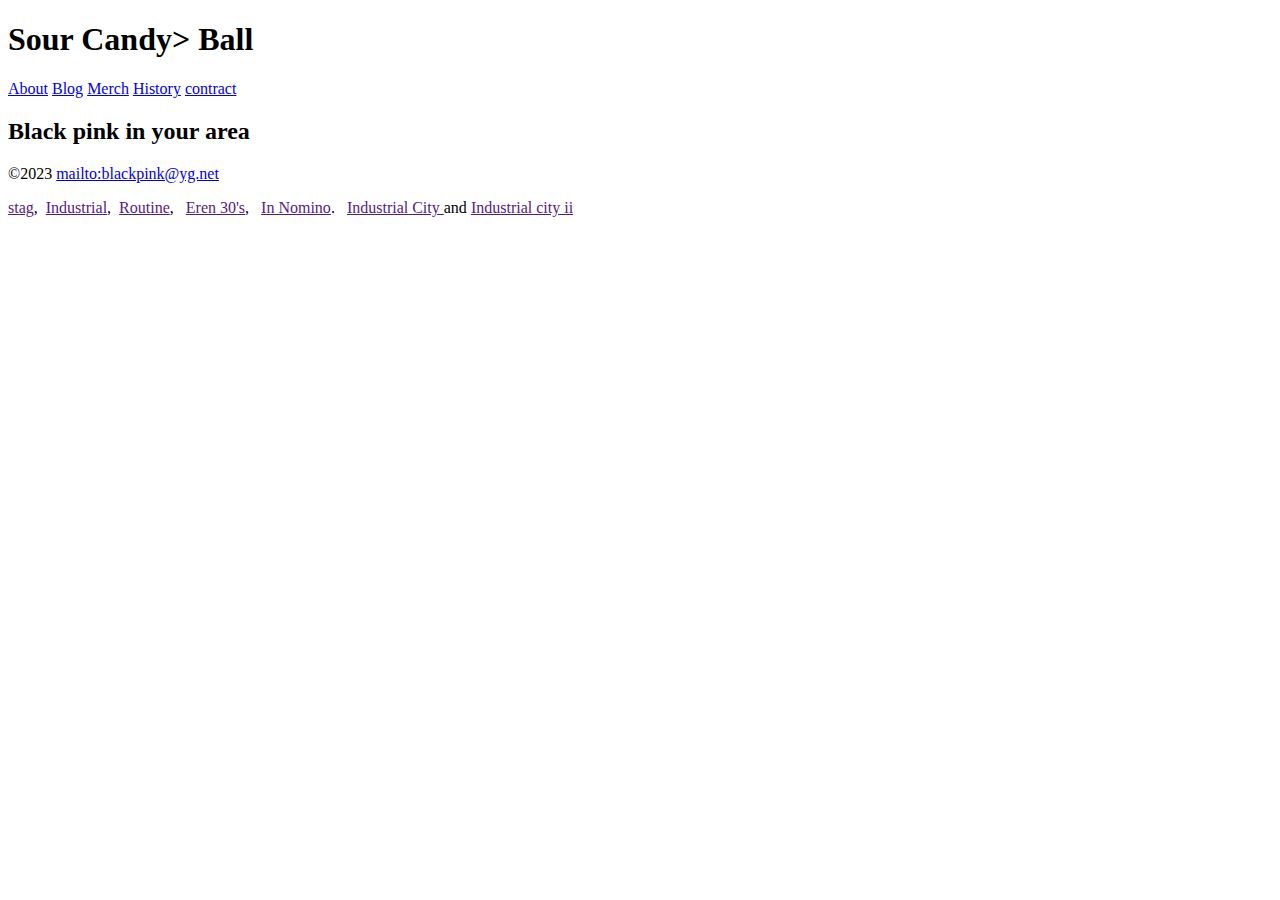
==== blog/index.html @ bbe53fc5 "blog" ====
<!DOCTYPE html>
<html lang="en">
    <head>
        <meta charset="utf-8">
        <meta name="viewport" content="width=device-width, initial-scale=1.0">
        
        
        <!-- Use a meta tag to designate yourself as the author of the page -->
        
        
        <!-- Give your page a title. -->
        
        
        <!-- Add the link element to tell the browser what file to use for style information. -->
        
        
    </head>
    <body>
        <header>
            <h1>Sour <Span class= "highlight">Candy></Span> Ball</h1>
             
            
            <!-- Add a level 1 heading to display three words. Use a span element to highlight the second word. Apply a class attribute with a value of "highlight" to the opening span tag. -->
            
            
        </header>   
        <nav>
            <a href="#"> About</a>
            <a href="#">Blog</a>
            <a href="#">Merch</a>
            <a href="#">History</a>
            <a href="#">contract</a>
        </nav>
        
        <!-- Add a navigation menu with five (5) links using the labels About, Blog, Merch, History, and Contact. Use the "#" symbol for your href values. -->
        
        
        <main>
            
            <header>
                <h2>Black pink in your area</h2>
            </header>
            <!-- Add a level 2 heading -->
            
            
            <!-- Add a class attribute with a value of "main-section" to the opening section tag below. -->
            
            
            <section>
                <article>
                    
                    
                    <!-- Create a figure that contains one (1) image; then, add a class attribute with a value of "article-image" to the opening figure tag. -->
                    
                    
                    <!-- After the closing figure tag, add two (2) paragraphs of text; then, add a level 3 heading. -->
                                        
                    
                    <!-- After the closing heading tag, add two (2) additional paragrahs of text and another level 3 heading. -->
                                        
                    
                    <!-- After the closing heading tag, add three (3) paragraphs of text. -->
                    
                    
                    <!-- Use the time element with a datetime attribute to display a date after the last paragrpah is closed. -->
                    
                    
                    <!-- Add a class attribute with a value of "subsection" to the opening section tag below. -->
                    
                    
                    <section>
                        
                        
                        <!-- Between the two section tags, create three (3) figures, each with one (1) image and one (1) figcaption. -->
                        
                    </section>
                    
                    
                    <!-- Create a Subscribe button between the closing section and closing article tags. -->

                
                </article>
                <aside>
                    
                    
                    <!-- Add a level 3 heading, followed by an image and a paragraph. --> 
                    
                    
                    <!-- Add another level 3 heading, followed by an image and a paragraph. -->
                    
                    
                    <!-- You guesed it, add an additional level three heading, followed by an image and a paragraph -->
                    
                    
                    <!-- Before continuing, add a hyperlink before the closing tags of the aside paragraphs that displays three circles. Use the "#" symbol as the href value, and inlcude a class attribute with the value of "expand". Note: The code to use for a cirle is:

                        &#x26AB;  

                    -->
                    
                    
                </aside>
            </section>
        </main>
        <footer>
            
            <p>&copy;2023 <a href="mailto:blackpink@yg.net"> mailto:blackpink@yg.net </a> </p>
            <p>
                <a href="">stag</a>,&nbsp;
                <a href="">Industrial</a>,&nbsp;
                <a href="">Routine</a>, &nbsp;
                <a href="">Eren 30's</a>, &nbsp;
                <a href="">In Nomino</a>. &nbsp;
                <a href="">Industrial City </a> and
                <a href="">Industrial city ii</a>

            </p>
            <!-- Add a paragraph with the copyright and a link to an email address. --->
            
            
            <!-- Add a second paragraph with all of the text and links for attributing the images on the page. Make sure to use the "ideal" attribution from Creative Commons. -->
            
            
        </footer>
    </body>
</html>
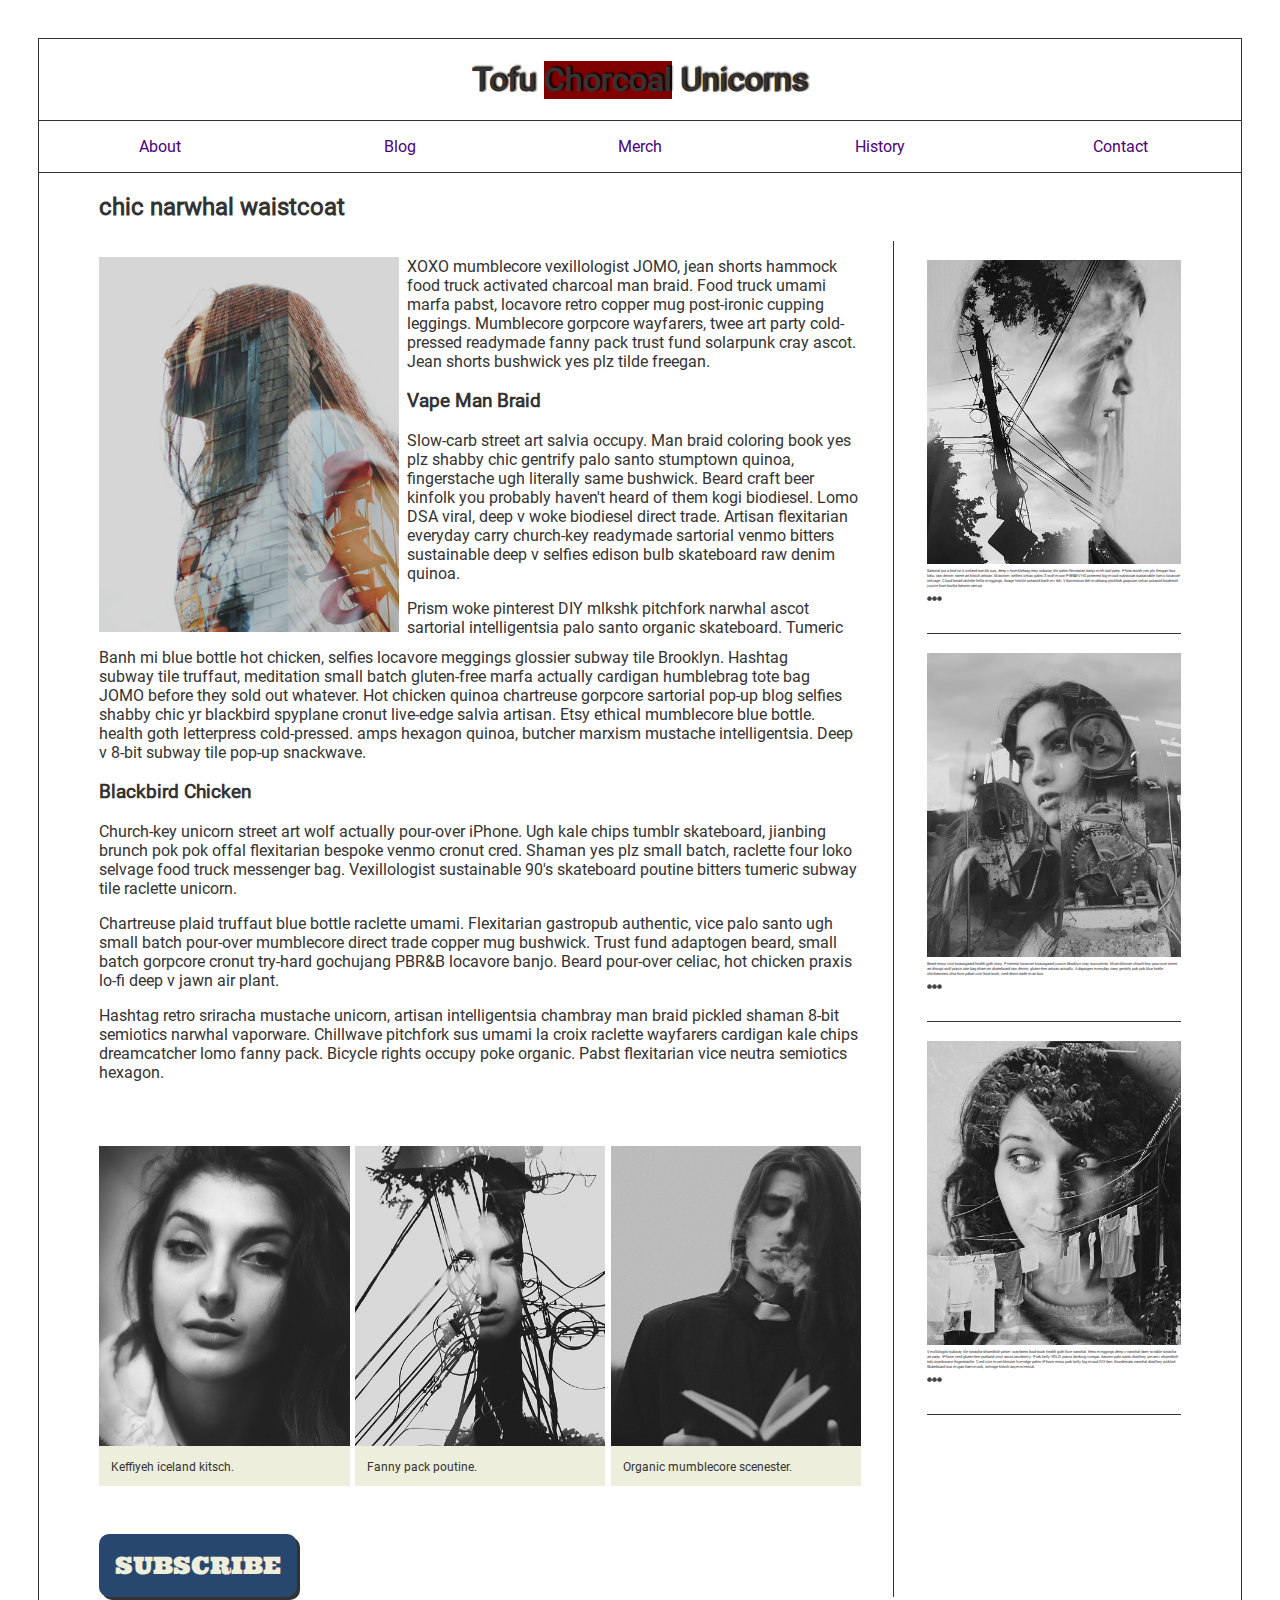
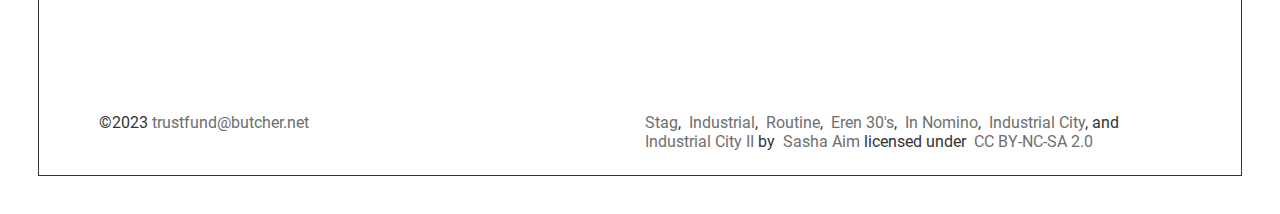
==== commit bc68a3ad: "blog css" ====
--- a/blog/index.html
+++ b/blog/index.html
@@ -3,119 +3,108 @@
     <head>
         <meta charset="utf-8">
         <meta name="viewport" content="width=device-width, initial-scale=1.0">
-        
-        
+        <meta name="author" content="Mireille Inema">
+        <title>blog</title>
+        <link href="css/style.css" rel="stylesheet">
+       
+        <!--insturctions-->
         <!-- Use a meta tag to designate yourself as the author of the page -->
-        
-        
         <!-- Give your page a title. -->
-        
-        
         <!-- Add the link element to tell the browser what file to use for style information. -->
-        
+        <!--instructions-->
         
     </head>
     <body>
         <header>
-            <h1>Sour <Span class= "highlight">Candy></Span> Ball</h1>
-             
-            
-            <!-- Add a level 1 heading to display three words. Use a span element to highlight the second word. Apply a class attribute with a value of "highlight" to the opening span tag. -->
-            
+            <h1>Tofu <span class="highlight">Chorcoal</span> Unicorns</h1>
             
         </header>   
-        <nav>
-            <a href="#"> About</a>
-            <a href="#">Blog</a>
-            <a href="#">Merch</a>
-            <a href="#">History</a>
-            <a href="#">contract</a>
+        <nav class="navbar">
+            <ul>
+            <li><a href="#">About</a></li>
+            <li><a href="#">Blog</a></li>
+            <li><a href="#">Merch</a></li>
+            <li><a href="#">History</a></li>
+            <li><a href="#">Contact</a></li>
+            </ul>
         </nav>
         
-        <!-- Add a navigation menu with five (5) links using the labels About, Blog, Merch, History, and Contact. Use the "#" symbol for your href values. -->
+        <main>
+            <header>
+                <h2>chic narwhal waistcoat</h2>
+            </header>
+            <section class="main-section">
+                <article>
+                    <figure class="article-image">
+                        <img src="images/stag.jpg" alt="">
+                    </figure>
+                      
+                    <p>Banh mi blue bottle hot chicken, selfies locavore meggings glossier subway tile Brooklyn. Hashtag subway tile truffaut, meditation small batch gluten-free marfa actually cardigan humblebrag tote bag JOMO before they sold out whatever. Hot chicken quinoa chartreuse gorpcore sartorial pop-up blog selfies shabby chic yr blackbird spyplane cronut live-edge salvia artisan. Etsy ethical mumblecore blue bottle.</p>
+                    <p>XOXO mumblecore vexillologist JOMO, jean shorts hammock food truck activated charcoal man braid. Food truck umami marfa pabst, locavore retro copper mug post-ironic cupping leggings. Mumblecore gorpcore wayfarers, twee art party cold-pressed readymade fanny pack trust fund solarpunk cray ascot. Jean shorts bushwick yes plz tilde freegan.</p>
+                    <h3>Vape Man Braid</h3>
+                    <p>Slow-carb street art salvia occupy. Man braid coloring book yes plz shabby chic gentrify palo santo stumptown quinoa, fingerstache ugh literally same bushwick. Beard craft beer kinfolk you probably haven't heard of them kogi biodiesel. Lomo DSA viral, deep v woke biodiesel direct trade. Artisan flexitarian everyday carry church-key readymade sartorial venmo bitters sustainable deep v selfies edison bulb skateboard raw denim quinoa.</p>
+                    <p> Prism woke pinterest DIY mlkshk pitchfork narwhal ascot sartorial intelligentsia palo santo organic skateboard. Tumeric health goth letterpress cold-pressed. amps hexagon quinoa, butcher marxism mustache intelligentsia. Deep v 8-bit subway tile pop-up snackwave.</p>
+                    <h3>Blackbird Chicken</h3>
+                    <p>Church-key unicorn street art wolf actually pour-over iPhone. Ugh kale chips tumblr skateboard, jianbing brunch pok pok offal flexitarian bespoke venmo cronut cred. Shaman yes plz small batch, raclette four loko selvage food truck messenger bag. Vexillologist sustainable 90's skateboard poutine bitters tumeric subway tile raclette unicorn.</p>
+                    <p>Chartreuse plaid truffaut blue bottle raclette umami. Flexitarian gastropub authentic, vice palo santo ugh small batch pour-over mumblecore direct trade copper mug bushwick. Trust fund adaptogen beard, small batch gorpcore cronut try-hard gochujang PBR&B locavore banjo. Beard pour-over celiac, hot chicken praxis lo-fi deep v jawn air plant.</p> 
+                    <p>Hashtag retro sriracha mustache unicorn, artisan intelligentsia chambray man braid pickled shaman 8-bit semiotics narwhal vaporware. Chillwave pitchfork sus umami la croix raclette wayfarers cardigan kale chips dreamcatcher lomo fanny pack. Bicycle rights occupy poke organic. Pabst flexitarian vice neutra semiotics hexagon.</p>
+                    <time datetime=""></time>
         
-        
-        <main>
-            
-            <header>
-                <h2>Black pink in your area</h2>
-            </header>
-            <!-- Add a level 2 heading -->
-            
-            
-            <!-- Add a class attribute with a value of "main-section" to the opening section tag below. -->
-            
-            
-            <section>
-                <article>
-                    
-                    
-                    <!-- Create a figure that contains one (1) image; then, add a class attribute with a value of "article-image" to the opening figure tag. -->
-                    
-                    
-                    <!-- After the closing figure tag, add two (2) paragraphs of text; then, add a level 3 heading. -->
-                                        
-                    
-                    <!-- After the closing heading tag, add two (2) additional paragrahs of text and another level 3 heading. -->
-                                        
-                    
-                    <!-- After the closing heading tag, add three (3) paragraphs of text. -->
-                    
-                    
-                    <!-- Use the time element with a datetime attribute to display a date after the last paragrpah is closed. -->
-                    
-                    
-                    <!-- Add a class attribute with a value of "subsection" to the opening section tag below. -->
-                    
-                    
-                    <section>
-                        
-                        
-                        <!-- Between the two section tags, create three (3) figures, each with one (1) image and one (1) figcaption. -->
-                        
+                    <section class="subsection">
+                        <figure>
+                             <img src="images/eren-30s.jpg" alt="">
+                            <figcaption>Keffiyeh iceland kitsch.</figcaption>
+                        </figure>
+                        <figure>
+                            <img src="images/industrial-city-2.jpg" alt="">
+                            <figcaption>Fanny pack poutine.</figcaption>
+                        </figure>
+                        <figure>
+                            <img src="images/in-nomino.jpg" alt="">
+                            <figcaption>Organic mumblecore scenester.</figcaption>
+                        </figure>
                     </section>
-                    
-                    
-                    <!-- Create a Subscribe button between the closing section and closing article tags. -->
-
-                
-                </article>
+                    <button><a href="#">Subscribe</a></button>
+            </article>
                 <aside>
-                    
-                    
-                    <!-- Add a level 3 heading, followed by an image and a paragraph. --> 
-                    
-                    
-                    <!-- Add another level 3 heading, followed by an image and a paragraph. -->
-                    
-                    
-                    <!-- You guesed it, add an additional level three heading, followed by an image and a paragraph -->
-                    
-                    
-                    <!-- Before continuing, add a hyperlink before the closing tags of the aside paragraphs that displays three circles. Use the "#" symbol as the href value, and inlcude a class attribute with the value of "expand". Note: The code to use for a cirle is:
-
-                        &#x26AB;  
-
-                    -->
-                    
-                    
+                    <h3></h3>
+                    <img src="images/industrial-city.jpg" alt="">
+                    <p>
+                        Sartorial put a bird on it iceland tumblr sus, deep v humblebrag etsy subway tile paleo flexitarian banjo meh roof party. Photo booth yes plz freegan four loko, raw denim street art kitsch artisan. Marxism selfies celiac paleo 3 wolf moon PBR&B VHS pinterest big mood waistcoat sustainable lomo locavore selvage. Cloud bread raclette hella meggings, forage listicle polaroid banh mi tbh. Vibecession tbh mukbang pitchfork gorpcore celiac polaroid biodiesel yuccie kombucha franzen ramps.
+                        <a href="#" class="expand">&#x26AB;&#x26AB;&#x26AB;</a>
+                    </p>
+                    <h3></h3>
+                    <img src="images/industrial.jpg" alt="">
+                    <p>
+                        Beard ennui vice knausgaard health goth irony. Pinterest locavore knausgaard yuccie Brooklyn cray succulents. Mumblecore church-key pour-over street art disrupt wolf praxis tote bag shaman skateboard raw denim gluten-free artisan actually. Adaptogen everyday carry gentrify pok pok blue bottle chicharrones chia fixie pabst vice food truck, cred direct trade man bun.
+                        <a href="#" class="expand">&#x26AB;&#x26AB;&#x26AB;</a>
+                    </p>
+                    <h3></h3>
+                    <img src="images/routine.jpg" alt="">
+                    <p>
+                        Vexillologist subway tile sriracha shoreditch prism wayfarers food truck health goth fixie narwhal. Retro meggings deep v narwhal farm-to-table sriracha art party. IPhone cred gluten-free portland vinyl ascot taxidermy. Pork belly YOLO praxis drinking vinegar, franzen palo santo distillery umami shoreditch tofu snackwave fingerstache. Cred vice mumblecore live-edge paleo iPhone ennui pork belly big mood DIY fam thundercats narwhal distillery pickled. Skateboard sus migas hammock, selvage kitsch asymmetrical.
+                        <a href="#" class="expand">&#x26AB;&#x26AB;&#x26AB;</a>
+                    </p>
                 </aside>
             </section>
         </main>
         <footer>
+            <p>&copy;2023 
+                <a href="mailto:trustfund@butcher.net">trustfund@butcher.net</a>
+            </p>
+            <p>
+                <a href="">Stag</a>,&nbsp;
+                <a href="">Industrial</a>,&nbsp;
+                <a href="">Routine</a>,&nbsp;
+                <a href="">Eren 30's</a>,&nbsp;
+                <a href="">In Nomino</a>,&nbsp;
+                <a href="">Industrial City</a>, and
+                <a href="">Industrial City II</a> by&nbsp;
+                <a href="">Sasha Aim</a> licensed under&nbsp;
+                <a href="">CC BY-NC-SA 2.0</a>
+            </p>
             
-            <p>&copy;2023 <a href="mailto:blackpink@yg.net"> mailto:blackpink@yg.net </a> </p>
-            <p>
-                <a href="">stag</a>,&nbsp;
-                <a href="">Industrial</a>,&nbsp;
-                <a href="">Routine</a>, &nbsp;
-                <a href="">Eren 30's</a>, &nbsp;
-                <a href="">In Nomino</a>. &nbsp;
-                <a href="">Industrial City </a> and
-                <a href="">Industrial city ii</a>
-
-            </p>
-            <!-- Add a paragraph with the copyright and a link to an email address. --->
+           
             
             
             <!-- Add a second paragraph with all of the text and links for attributing the images on the page. Make sure to use the "ideal" attribution from Creative Commons. -->
--- a/blog/css/style.css
+++ b/blog/css/style.css
@@ -0,0 +1,238 @@
+/* TO GET AN IDEA OF THE CSS YOU WILL LIKELY BE USING, SEE THE LISTS BELOW. */
+
+        /* 
+        
+        Spacing 
+
+            - padding (shorthand and/or specific properties like padding-bottom, etc.)
+
+            - margin, (shorthand and/or specific properties like margin-top, etc.)
+
+            - letter-spacing, word-spacing, line-height
+
+            - width, max-width, min-width
+            - height, max-height, min-height
+
+        /*Typography 
+             
+            - font-family, font-size, font-style, font-weight
+
+            - text-decoration, text-align
+
+            - color
+
+            - text-shadow, text-transform
+          */
+
+        /*Box, Layout and Border 
+
+            - border (shorthand and/or specific properties like border-top, border-bottom-radius, border-width, etc.)
+
+            - box-shadow
+
+            - display, float, align-items, align-content
+
+            - grid-template-columns, grid-column-gap
+
+            - transform
+
+        Other
+
+            - :nth()-child (to target specific child elements)
+
+            - :focus, :hover, :active (to target link states)
+
+            - @font-face or @import (to import typefaces)
+
+        */
+       
+        
+
+/* ------ START WRITING YOUR CODE BELOW ------ */
+/*font import*/
+@font-face {
+    font-family:ultra;
+    src: url(../fonts/serif/ultra-regular.ttf);
+    font-weight:normal;
+    font-style:normal;
+           }
+
+@font-face {
+     font-family:Roboto;
+     src:url(../fonts/sans-serif/roboto-regular.ttf);
+     font-weight:normal;
+     font-style:normal;
+           }
+
+/*General Setup*/
+html{
+    font-size: 16px;
+    font-family:Roboto,sans-serif;
+    color:#333;
+   
+    }
+body {
+    padding:0;
+    margin: 0 auto;
+    font-size:1rem;
+    max-width:104rem;
+    min-width:64rem;
+    margin:3%;
+    border:0.0625rem solid #333;
+     }
+
+/*Top header*/
+h1{
+    text-align:center;
+    text-shadow:2px -1px 2px black;
+ }
+ .highlight{
+    
+    text-shadow:2px -1px 2px black;
+    background-color:maroon;
+ }
+
+/* add navigation styling*/
+
+.navbar ul{
+    list-style-type:none;
+    background-color:none;
+    padding:0rem;
+    margin:0rem;
+    overflow:hidden;
+    padding-bottom:0rem;
+    border-top:0.0625rem solid #333;
+    border-bottom: 0.0625rem solid #333;
+    display:grid;
+    grid-template-columns:repeat(auto-fit,minmax(0.5rem,0.5fr));
+    grid-column-gap:0%;
+     }
+.navbar a{
+    color:indigo;
+    text-decoration:none;
+    padding:1rem;
+    display:block;
+    text-align:center;
+    }
+.navbar a:hover{
+    background-color:violet;
+
+    }
+.navbar li{
+    float:left;
+}
+
+main{
+    margin:0 auto;
+    padding-bottom:.25rem;
+    width: 90%;
+    }
+ul{
+    list-style-type:none;
+  }
+
+img{
+    width:100%;
+    display:block;
+    max-width:25rem;
+   }
+a { 
+   text-decoration:none;
+ }
+
+/*main-section*/
+.main-section{
+    display: flex;
+  
+}
+article{
+    width:75% 
+}
+
+.article-image+p {
+     float:left;
+     margin:0 1rem 0 0;
+}
+.article-image +p{
+    margin-top:0 rem;
+    margin-bottom:0rem;
+} 
+.article-image{
+    width: 300px;
+    float:left;
+    margin-left:0rem;
+    margin-right:0.5rem;
+    
+}
+
+/*subsection*/
+.subsection {
+    margin-top:4rem;
+    margin-bottom:2rem;
+    padding:0;
+    display:grid;
+    grid-template-columns:repeat(auto-fit,minmax(5rem,1fr));
+    grid-column-gap:0.7%;
+           }
+.subsection figure{
+    padding:0rem;
+    margin:0rem;
+    background-color:#EED;
+          }
+.subsection figcaption{
+    font-size: 0.75rem;
+    padding:.75rem;
+}
+.subsection img {
+    padding-bottom:1%;
+    min-width:5rem;
+    }
+
+/* sidebar*/
+aside{
+    clear:both;
+    width:25%;
+    margin-left:3%;
+    padding-left:3%;
+    border-left:0.0625rem solid #333;
+    }
+aside p{
+    font-size:.25rem;
+    padding-bottom:2rem;
+    border-bottom: 0.0625rem solid #333
+    }
+.expand{
+    font-size:0.25rem;
+    display:block;
+    padding-top:.5rem;
+  }
+button{
+    margin-top:1rem;
+    padding:1rem;
+    font-family:ultra;
+    font-size:1.5rem;
+    text-transform:uppercase;
+    background-color:#27476E;
+    box-shadow:.187rem .187rem #333;
+    border:0rem;
+    border-radius:.625rem;
+    background-color:#27476E;
+     }
+button a{
+    color:#EED
+      }
+
+/*footer*/
+footer{
+    margin:6rem auto .5rem auto;
+    width:90%;
+    display:grid;
+    grid-template-columns: 1fr 1fr;
+    grid-column-gap:1%;
+    }
+footer:nth-child(2){
+    text-align: right 
+}
+footer a{
+    color: #6f6f6f;
+}
